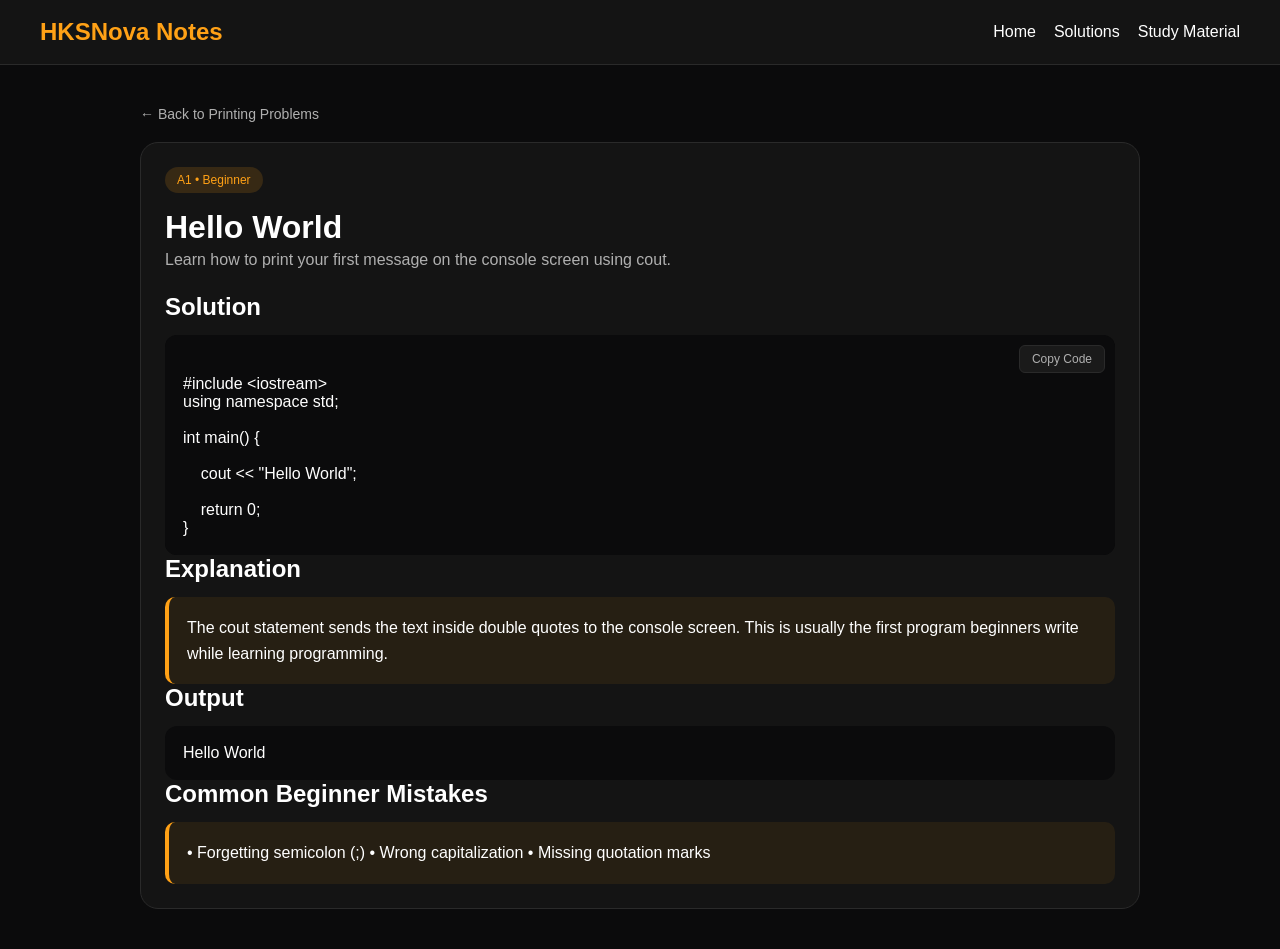
==== solutions/basics/print/A1-hello-world.html @ 25fe4635 "Initial HKSNova Notes Portal" ====
<!DOCTYPE html>
<html lang="en">
<head>
  <meta charset="UTF-8">
  <meta name="viewport" content="width=device-width, initial-scale=1.0">

  <title>A1. Hello World</title>

  <link rel="stylesheet" href="../../../style.css">
</head>
<body>

  <nav>
    <div class="logo">HKSNova Notes</div>
    <div class="nav-links">
      <a href="../../../index.html">Home</a>
      <a href="../../solutions.html">Solutions</a>
      <a href="../../../study-material/arrays.html">Study Material</a>
    </div>
  </nav>

  <div class="container">
    <a href="print.html" class="back-btn">&larr; Back to Printing Problems</a>

    <div class="card">

      <span class="tag">
        A1 • Beginner
      </span>

      <h1>Hello World</h1>

      <p>
        Learn how to print your first message
        on the console screen using cout.
      </p>

      <h2>Solution</h2>

      <div class="code-wrapper">
        <button class="copy-btn" onclick="copyCode(this)">Copy Code</button>
        <div class="box">
<pre>
#include &lt;iostream&gt;
using namespace std;

int main() {

    cout &lt;&lt; "Hello World";

    return 0;
}
</pre>
        </div>
      </div>

      <h2>Explanation</h2>

      <div class="explanation">

        The cout statement sends the text
        inside double quotes to the console screen.

        This is usually the first program
        beginners write while learning programming.

      </div>

      <h2>Output</h2>

      <div class="box">
<pre>
Hello World
</pre>
      </div>

      <h2>Common Beginner Mistakes</h2>

      <div class="explanation">

        • Forgetting semicolon (;)

        • Wrong capitalization

        • Missing quotation marks

      </div>

    </div>

  </div>

  <script src="../../../script.js"></script>
</body>
</html>
---- style.css ----
* {
  margin: 0;
  padding: 0;
  box-sizing: border-box;
  font-family: Arial, sans-serif;
}

body {
  background: #0b0b0c;
  color: white;
}

nav {
  background: #141414;
  border-bottom: 1px solid #2a2a2a;

  display: flex;
  justify-content: space-between;
  align-items: center;

  padding: 18px 40px;

  position: sticky;
  top: 0;
}

.logo {
  color: #ffa116;
  font-size: 24px;
  font-weight: bold;
}

.nav-links {
  display: flex;
  gap: 18px;
}

.nav-links a {
  text-decoration: none;
  color: white;

  transition: 0.2s;
}

.nav-links a:hover {
  color: #ffa116;
}

.hero {
  text-align: center;
  padding: 100px 20px;
}

.hero h1 {
  font-size: 52px;
  margin-bottom: 20px;
}

.hero p {
  max-width: 700px;
  margin: auto;
  color: #b0b0b0;
  line-height: 1.7;
  font-size: 18px;
}

.hero-buttons {
  margin-top: 30px;

  display: flex;
  justify-content: center;
  gap: 16px;

  flex-wrap: wrap;
}

.btn {
  background: #ffa116;
  color: black;

  padding: 12px 22px;

  border-radius: 10px;

  text-decoration: none;
  font-weight: bold;

  transition: 0.2s;
}

.btn:hover {
  opacity: 0.9;
}

.secondary {
  background: #1a1a1a;
  color: white;
  border: 1px solid #2a2a2a;
}

.cards-section {
  width: 90%;
  max-width: 1200px;

  margin: auto;

  display: grid;
  grid-template-columns: repeat(auto-fit, minmax(300px, 1fr));

  gap: 20px;

  padding-bottom: 80px;
}

.card {
  background: #141414;
  border: 1px solid #2a2a2a;

  border-radius: 18px;

  padding: 24px;

  transition: 0.2s;
}

.card:hover {
  transform: translateY(-4px);
  border-color: #ffa116;
}

.tag {
  display: inline-block;

  background: rgba(255,161,22,0.15);
  color: #ffa116;

  padding: 6px 12px;

  border-radius: 999px;

  font-size: 12px;

  margin-bottom: 16px;
}

.card h2 {
  margin-bottom: 14px;
}

.card p {
  color: #b0b0b0;
  line-height: 1.7;
  margin-bottom: 20px;
}

.solution-container {
  width: 90%;
  max-width: 1100px;
  margin: 40px auto;
}

.problem-card {
  background: #141414;
  border: 1px solid #2a2a2a;

  border-radius: 18px;

  padding: 26px;

  margin-bottom: 26px;
}

.problem-card h2 {
  margin-bottom: 14px;
}

.problem-card p {
  color: #b0b0b0;
  line-height: 1.7;
}

.code-box {
  background: #0b0b0c;

  padding: 18px;

  border-radius: 12px;

  overflow-x: auto;

  margin: 18px 0;

  color: #f5f5f5;
}

.explanation-box {
  background: rgba(255,161,22,0.08);

  border-left: 4px solid #ffa116;

  padding: 16px;

  border-radius: 10px;

  margin-top: 16px;
}

/* Problem Pages Global Styles */
.container {
  width: 90%;
  max-width: 1000px;
  margin: 40px auto;
}

.box {
  background: #0b0b0c;
  padding: 18px;
  border-radius: 12px;
  margin-top: 14px;
  overflow-x: auto;
}

.explanation {
  background: rgba(255,161,22,0.08);
  border-left: 4px solid #ffa116;
  padding: 18px;
  border-radius: 10px;
  margin-top: 14px;
  line-height: 1.6;
}

.back-btn {
  display: inline-block;
  color: #b0b0b0;
  text-decoration: none;
  font-size: 14px;
  margin-bottom: 20px;
  transition: 0.2s;
}

.back-btn:hover {
  color: #ffa116;
}

.code-wrapper {
  position: relative;
  background: #0b0b0c;
  border-radius: 12px;
  margin-top: 14px;
}

.code-wrapper .box {
  margin-top: 0;
  padding-top: 40px; /* Space for the copy button */
}

.copy-btn {
  position: absolute;
  top: 10px;
  right: 10px;
  background: #1a1a1a;
  color: #b0b0b0;
  border: 1px solid #2a2a2a;
  border-radius: 6px;
  padding: 6px 12px;
  font-size: 12px;
  cursor: pointer;
  transition: 0.2s;
  z-index: 10;
}

.copy-btn:hover {
  background: #2a2a2a;
  color: white;
}

@media(max-width: 768px) {

  nav {
    flex-direction: column;
    gap: 16px;
    padding: 20px;
  }

  .hero h1 {
    font-size: 36px;
  }

}
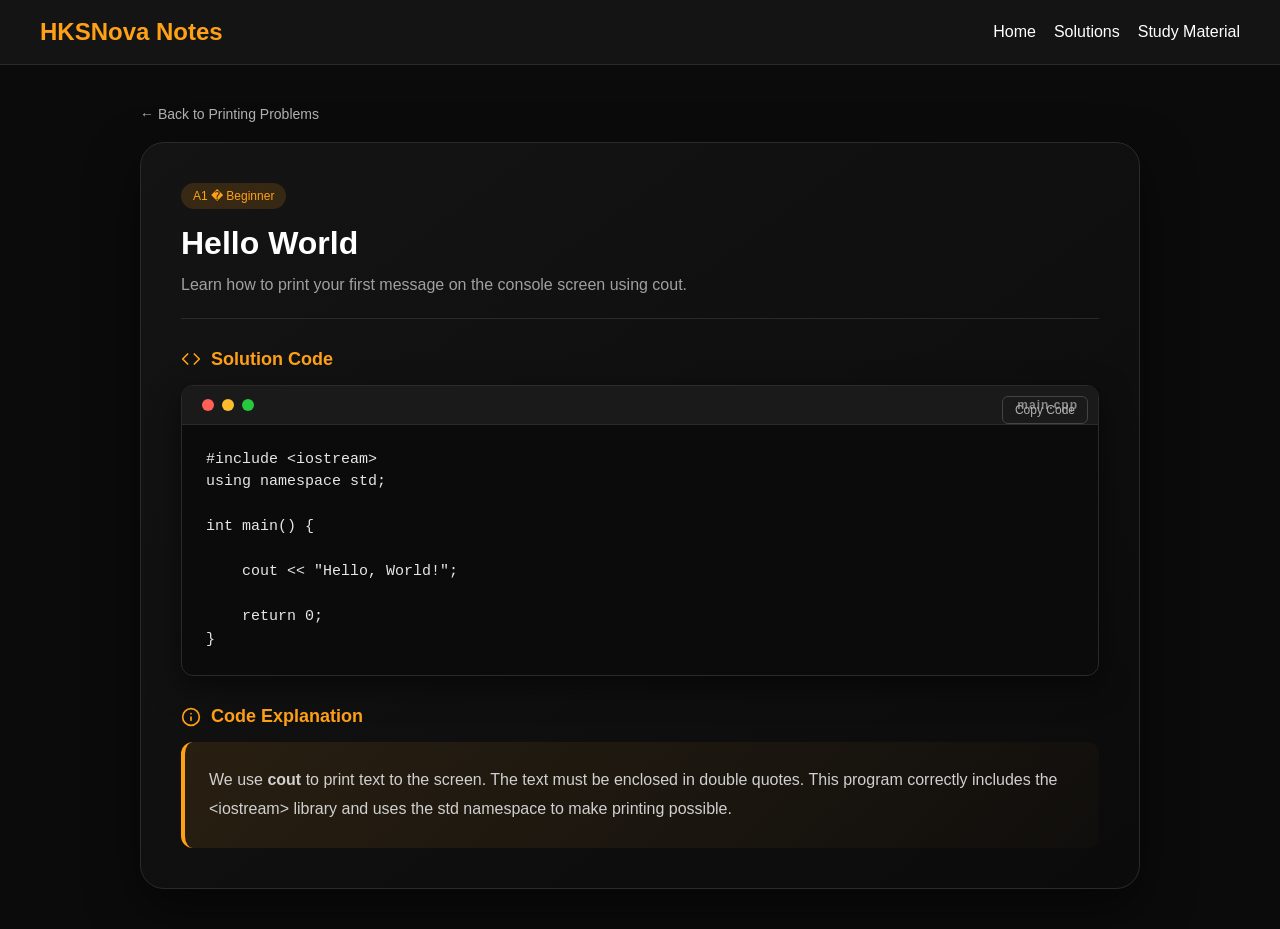
==== commit 01666ed3: "changes" ====
--- a/solutions/basics/print/A1-hello-world.html
+++ b/solutions/basics/print/A1-hello-world.html
@@ -3,13 +3,10 @@
 <head>
   <meta charset="UTF-8">
   <meta name="viewport" content="width=device-width, initial-scale=1.0">
-
   <title>A1. Hello World</title>
-
   <link rel="stylesheet" href="../../../style.css">
 </head>
 <body>
-
   <nav>
     <div class="logo">HKSNova Notes</div>
     <div class="nav-links">
@@ -21,75 +18,50 @@
 
   <div class="container">
     <a href="print.html" class="back-btn">&larr; Back to Printing Problems</a>
+    
+    <div class="premium-card">
+      <span class="tag">A1 � Beginner</span>
+      <h1>Hello World</h1>
+      <p class="premium-desc">Learn how to print your first message on the console screen using cout.</p>
 
-    <div class="card">
-
-      <span class="tag">
-        A1 • Beginner
-      </span>
-
-      <h1>Hello World</h1>
-
-      <p>
-        Learn how to print your first message
-        on the console screen using cout.
-      </p>
-
-      <h2>Solution</h2>
-
+      <h2 class="section-title">
+        <svg width="20" height="20" viewBox="0 0 24 24" fill="none" stroke="currentColor" stroke-width="2" stroke-linecap="round" stroke-linejoin="round"><polyline points="16 18 22 12 16 6"></polyline><polyline points="8 6 2 12 8 18"></polyline></svg>
+        Solution Code
+      </h2>
+      
       <div class="code-wrapper">
-        <button class="copy-btn" onclick="copyCode(this)">Copy Code</button>
-        <div class="box">
+        <div class="code-header">
+          <div class="mac-buttons">
+            <div class="mac-btn red"></div>
+            <div class="mac-btn yellow"></div>
+            <div class="mac-btn green"></div>
+          </div>
+          <div class="lang-label">main.cpp</div>
+          <button class="copy-btn" onclick="copyCode(this)">Copy Code</button>
+        </div>
 <pre>
 #include &lt;iostream&gt;
 using namespace std;
 
 int main() {
 
-    cout &lt;&lt; "Hello World";
+    cout &lt;&lt; "Hello, World!";
 
     return 0;
 }
 </pre>
-        </div>
       </div>
 
-      <h2>Explanation</h2>
-
+      <h2 class="section-title">
+        <svg width="20" height="20" viewBox="0 0 24 24" fill="none" stroke="currentColor" stroke-width="2" stroke-linecap="round" stroke-linejoin="round"><circle cx="12" cy="12" r="10"></circle><line x1="12" y1="16" x2="12" y2="12"></line><line x1="12" y1="8" x2="12.01" y2="8"></line></svg>
+        Code Explanation
+      </h2>
+      
       <div class="explanation">
-
-        The cout statement sends the text
-        inside double quotes to the console screen.
-
-        This is usually the first program
-        beginners write while learning programming.
-
+        We use <strong>cout</strong> to print text to the screen. The text must be enclosed in double quotes. This program correctly includes the <code>&lt;iostream&gt;</code> library and uses the <code>std</code> namespace to make printing possible.
       </div>
-
-      <h2>Output</h2>
-
-      <div class="box">
-<pre>
-Hello World
-</pre>
-      </div>
-
-      <h2>Common Beginner Mistakes</h2>
-
-      <div class="explanation">
-
-        • Forgetting semicolon (;)
-
-        • Wrong capitalization
-
-        • Missing quotation marks
-
-      </div>
-
     </div>
-
   </div>
-
   <script src="../../../script.js"></script>
 </body>
 </html>
--- a/style.css
+++ b/style.css
@@ -286,4 +286,112 @@
     font-size: 36px;
   }
 
-}+}
+/* Premium UI Upgrade */
+.premium-card {
+  background: linear-gradient(to bottom right, #141414, #0b0b0c);
+  border: 1px solid #2a2a2a;
+  border-radius: 24px;
+  padding: 40px;
+  box-shadow: 0 20px 50px rgba(0,0,0,0.5);
+}
+
+.premium-card h1 {
+  font-size: 32px;
+  margin-bottom: 10px;
+  color: #fff;
+}
+
+.premium-desc {
+  color: #a0a0a0;
+  font-size: 16px;
+  line-height: 1.6;
+  margin-bottom: 30px;
+  padding-bottom: 20px;
+  border-bottom: 1px solid #2a2a2a;
+}
+
+.section-title {
+  color: #ffa116;
+  font-size: 18px;
+  margin-top: 30px;
+  margin-bottom: 15px;
+  display: flex;
+  align-items: center;
+  gap: 10px;
+}
+
+.code-wrapper {
+  background: #0b0b0c;
+  border-radius: 12px;
+  border: 1px solid #2a2a2a;
+  overflow: hidden;
+  box-shadow: 0 10px 30px rgba(0,0,0,0.5);
+  margin-bottom: 30px;
+}
+
+.code-header {
+  display: flex;
+  justify-content: space-between;
+  align-items: center;
+  background: #1a1a1a;
+  padding: 12px 20px;
+  border-bottom: 1px solid #2a2a2a;
+}
+
+.mac-buttons {
+  display: flex;
+  gap: 8px;
+}
+
+.mac-btn {
+  width: 12px;
+  height: 12px;
+  border-radius: 50%;
+}
+.mac-btn.red { background: #ff5f56; }
+.mac-btn.yellow { background: #ffbd2e; }
+.mac-btn.green { background: #27c93f; }
+
+.lang-label {
+  color: #888;
+  font-size: 12px;
+  font-weight: bold;
+  letter-spacing: 1px;
+}
+
+.copy-btn {
+  background: transparent;
+  color: #b0b0b0;
+  border: 1px solid #444;
+  border-radius: 6px;
+  padding: 6px 12px;
+  font-size: 12px;
+  cursor: pointer;
+  transition: 0.2s;
+}
+
+.copy-btn:hover {
+  background: #2a2a2a;
+  color: #fff;
+  border-color: #ffa116;
+}
+
+.code-wrapper pre {
+  padding: 24px;
+  color: #e6e6e6;
+  font-family: 'Consolas', monospace;
+  font-size: 15px;
+  line-height: 1.5;
+  overflow-x: auto;
+}
+
+.explanation {
+  background: linear-gradient(135deg, rgba(255,161,22,0.1), rgba(255,161,22,0.02));
+  border-left: 4px solid #ffa116;
+  padding: 24px;
+  border-radius: 12px;
+  line-height: 1.8;
+  font-size: 16px;
+  color: #d0d0d0;
+}
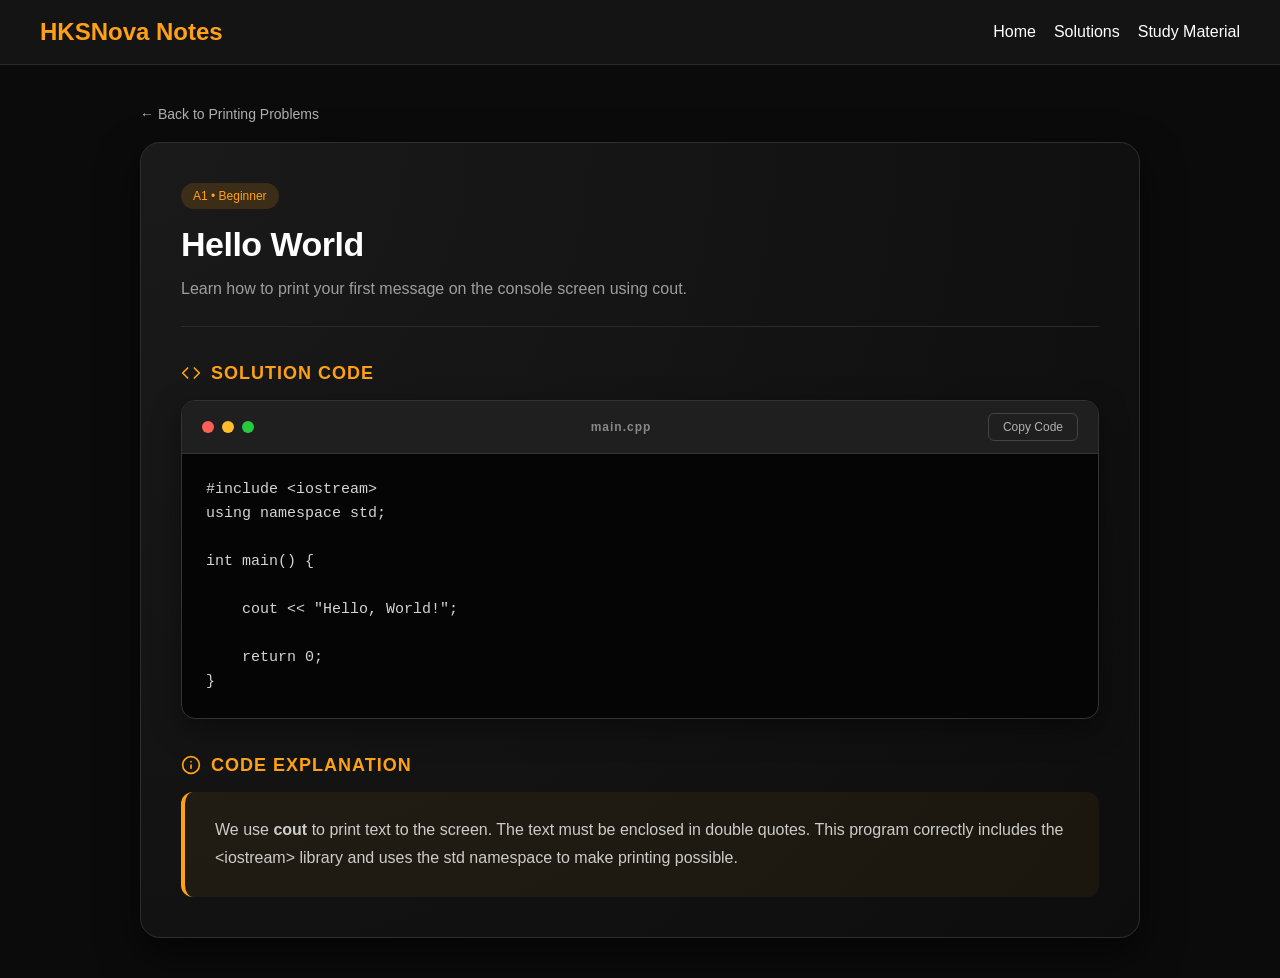
==== commit 5de882cc: "commit" ====
--- a/solutions/basics/print/A1-hello-world.html
+++ b/solutions/basics/print/A1-hello-world.html
@@ -20,7 +20,7 @@
     <a href="print.html" class="back-btn">&larr; Back to Printing Problems</a>
     
     <div class="premium-card">
-      <span class="tag">A1 � Beginner</span>
+      <span class="tag">A1 • Beginner</span>
       <h1>Hello World</h1>
       <p class="premium-desc">Learn how to print your first message on the console screen using cout.</p>
 
--- a/style.css
+++ b/style.css
@@ -13,15 +13,13 @@
 nav {
   background: #141414;
   border-bottom: 1px solid #2a2a2a;
-
   display: flex;
   justify-content: space-between;
   align-items: center;
-
   padding: 18px 40px;
-
   position: sticky;
   top: 0;
+  z-index: 100;
 }
 
 .logo {
@@ -38,7 +36,6 @@
 .nav-links a {
   text-decoration: none;
   color: white;
-
   transition: 0.2s;
 }
 
@@ -66,25 +63,19 @@
 
 .hero-buttons {
   margin-top: 30px;
-
   display: flex;
   justify-content: center;
   gap: 16px;
-
   flex-wrap: wrap;
 }
 
 .btn {
   background: #ffa116;
   color: black;
-
   padding: 12px 22px;
-
   border-radius: 10px;
-
   text-decoration: none;
   font-weight: bold;
-
   transition: 0.2s;
 }
 
@@ -101,25 +92,18 @@
 .cards-section {
   width: 90%;
   max-width: 1200px;
-
   margin: auto;
-
   display: grid;
   grid-template-columns: repeat(auto-fit, minmax(300px, 1fr));
-
   gap: 20px;
-
   padding-bottom: 80px;
 }
 
 .card {
   background: #141414;
   border: 1px solid #2a2a2a;
-
   border-radius: 18px;
-
   padding: 24px;
-
   transition: 0.2s;
 }
 
@@ -130,16 +114,11 @@
 
 .tag {
   display: inline-block;
-
   background: rgba(255,161,22,0.15);
   color: #ffa116;
-
   padding: 6px 12px;
-
   border-radius: 999px;
-
   font-size: 12px;
-
   margin-bottom: 16px;
 }
 
@@ -162,11 +141,8 @@
 .problem-card {
   background: #141414;
   border: 1px solid #2a2a2a;
-
   border-radius: 18px;
-
   padding: 26px;
-
   margin-bottom: 26px;
 }
 
@@ -181,31 +157,21 @@
 
 .code-box {
   background: #0b0b0c;
-
   padding: 18px;
-
   border-radius: 12px;
-
   overflow-x: auto;
-
   margin: 18px 0;
-
   color: #f5f5f5;
 }
 
 .explanation-box {
   background: rgba(255,161,22,0.08);
-
   border-left: 4px solid #ffa116;
-
   padding: 16px;
-
   border-radius: 10px;
-
   margin-top: 16px;
 }
 
-/* Problem Pages Global Styles */
 .container {
   width: 90%;
   max-width: 1000px;
@@ -220,15 +186,6 @@
   overflow-x: auto;
 }
 
-.explanation {
-  background: rgba(255,161,22,0.08);
-  border-left: 4px solid #ffa116;
-  padding: 18px;
-  border-radius: 10px;
-  margin-top: 14px;
-  line-height: 1.6;
-}
-
 .back-btn {
   display: inline-block;
   color: #b0b0b0;
@@ -242,156 +199,138 @@
   color: #ffa116;
 }
 
+/* ========================================= */
+/* PREMIUM SOLUTION UI STYLES                */
+/* ========================================= */
+
+.premium-card {
+  background: #121212;
+  background-image: radial-gradient(circle at top left, #1a1a1a, #0d0d0d);
+  border: 1px solid #2e2e2e;
+  border-radius: 20px;
+  padding: 40px;
+  box-shadow: 0 16px 40px rgba(0,0,0,0.6);
+  position: relative;
+  overflow: hidden;
+}
+
+.premium-card h1 {
+  font-size: 34px;
+  margin-bottom: 12px;
+  color: #ffffff;
+  letter-spacing: -0.5px;
+}
+
+.premium-desc {
+  color: #9e9e9e;
+  font-size: 16px;
+  line-height: 1.6;
+  margin-bottom: 30px;
+  padding-bottom: 24px;
+  border-bottom: 1px solid #2a2a2a;
+}
+
+.section-title {
+  color: #ffa116;
+  font-size: 18px;
+  margin-top: 36px;
+  margin-bottom: 16px;
+  display: flex;
+  align-items: center;
+  gap: 10px;
+  font-weight: 600;
+  text-transform: uppercase;
+  letter-spacing: 1px;
+}
+
 .code-wrapper {
-  position: relative;
-  background: #0b0b0c;
-  border-radius: 12px;
-  margin-top: 14px;
-}
-
-.code-wrapper .box {
-  margin-top: 0;
-  padding-top: 40px; /* Space for the copy button */
-}
-
-.copy-btn {
-  position: absolute;
-  top: 10px;
-  right: 10px;
-  background: #1a1a1a;
-  color: #b0b0b0;
-  border: 1px solid #2a2a2a;
+  background: #050505;
+  border-radius: 14px;
+  border: 1px solid #333;
+  overflow: hidden;
+  box-shadow: 0 10px 30px rgba(0,0,0,0.4);
+  margin-bottom: 30px;
+}
+
+.code-header {
+  display: flex;
+  justify-content: space-between;
+  align-items: center;
+  background: #1f1f1f;
+  padding: 12px 20px;
+  border-bottom: 1px solid #333;
+}
+
+.mac-buttons {
+  display: flex;
+  gap: 8px;
+}
+
+.mac-btn {
+  width: 12px;
+  height: 12px;
+  border-radius: 50%;
+}
+.mac-btn.red { background: #ff5f56; }
+.mac-btn.yellow { background: #ffbd2e; }
+.mac-btn.green { background: #27c93f; }
+
+.lang-label {
+  color: #888;
+  font-size: 12px;
+  font-weight: bold;
+  letter-spacing: 1px;
+}
+
+.code-header .copy-btn {
+  background: transparent;
+  color: #b0b0b0;
+  border: 1px solid #444;
   border-radius: 6px;
-  padding: 6px 12px;
+  padding: 6px 14px;
   font-size: 12px;
   cursor: pointer;
   transition: 0.2s;
-  z-index: 10;
-}
-
-.copy-btn:hover {
+  position: static;
+}
+
+.code-header .copy-btn:hover {
   background: #2a2a2a;
-  color: white;
+  color: #fff;
+  border-color: #ffa116;
+}
+
+.code-wrapper pre {
+  padding: 24px;
+  margin: 0;
+  color: #d4d4d4;
+  font-family: "Consolas", "Courier New", monospace;
+  font-size: 15px;
+  line-height: 1.6;
+  overflow-x: auto;
+  white-space: pre;
+}
+
+.explanation {
+  background: rgba(255,161,22,0.06);
+  border-left: 4px solid #ffa116;
+  padding: 24px 30px;
+  border-radius: 12px;
+  line-height: 1.8;
+  font-size: 16px;
+  color: #cccccc;
 }
 
 @media(max-width: 768px) {
-
   nav {
     flex-direction: column;
     gap: 16px;
     padding: 20px;
   }
-
   .hero h1 {
     font-size: 36px;
   }
-
-}
-/* Premium UI Upgrade */
-.premium-card {
-  background: linear-gradient(to bottom right, #141414, #0b0b0c);
-  border: 1px solid #2a2a2a;
-  border-radius: 24px;
-  padding: 40px;
-  box-shadow: 0 20px 50px rgba(0,0,0,0.5);
-}
-
-.premium-card h1 {
-  font-size: 32px;
-  margin-bottom: 10px;
-  color: #fff;
-}
-
-.premium-desc {
-  color: #a0a0a0;
-  font-size: 16px;
-  line-height: 1.6;
-  margin-bottom: 30px;
-  padding-bottom: 20px;
-  border-bottom: 1px solid #2a2a2a;
-}
-
-.section-title {
-  color: #ffa116;
-  font-size: 18px;
-  margin-top: 30px;
-  margin-bottom: 15px;
-  display: flex;
-  align-items: center;
-  gap: 10px;
-}
-
-.code-wrapper {
-  background: #0b0b0c;
-  border-radius: 12px;
-  border: 1px solid #2a2a2a;
-  overflow: hidden;
-  box-shadow: 0 10px 30px rgba(0,0,0,0.5);
-  margin-bottom: 30px;
-}
-
-.code-header {
-  display: flex;
-  justify-content: space-between;
-  align-items: center;
-  background: #1a1a1a;
-  padding: 12px 20px;
-  border-bottom: 1px solid #2a2a2a;
-}
-
-.mac-buttons {
-  display: flex;
-  gap: 8px;
-}
-
-.mac-btn {
-  width: 12px;
-  height: 12px;
-  border-radius: 50%;
-}
-.mac-btn.red { background: #ff5f56; }
-.mac-btn.yellow { background: #ffbd2e; }
-.mac-btn.green { background: #27c93f; }
-
-.lang-label {
-  color: #888;
-  font-size: 12px;
-  font-weight: bold;
-  letter-spacing: 1px;
-}
-
-.copy-btn {
-  background: transparent;
-  color: #b0b0b0;
-  border: 1px solid #444;
-  border-radius: 6px;
-  padding: 6px 12px;
-  font-size: 12px;
-  cursor: pointer;
-  transition: 0.2s;
-}
-
-.copy-btn:hover {
-  background: #2a2a2a;
-  color: #fff;
-  border-color: #ffa116;
-}
-
-.code-wrapper pre {
-  padding: 24px;
-  color: #e6e6e6;
-  font-family: 'Consolas', monospace;
-  font-size: 15px;
-  line-height: 1.5;
-  overflow-x: auto;
-}
-
-.explanation {
-  background: linear-gradient(135deg, rgba(255,161,22,0.1), rgba(255,161,22,0.02));
-  border-left: 4px solid #ffa116;
-  padding: 24px;
-  border-radius: 12px;
-  line-height: 1.8;
-  font-size: 16px;
-  color: #d0d0d0;
-}
+  .premium-card {
+    padding: 24px;
+  }
+}
